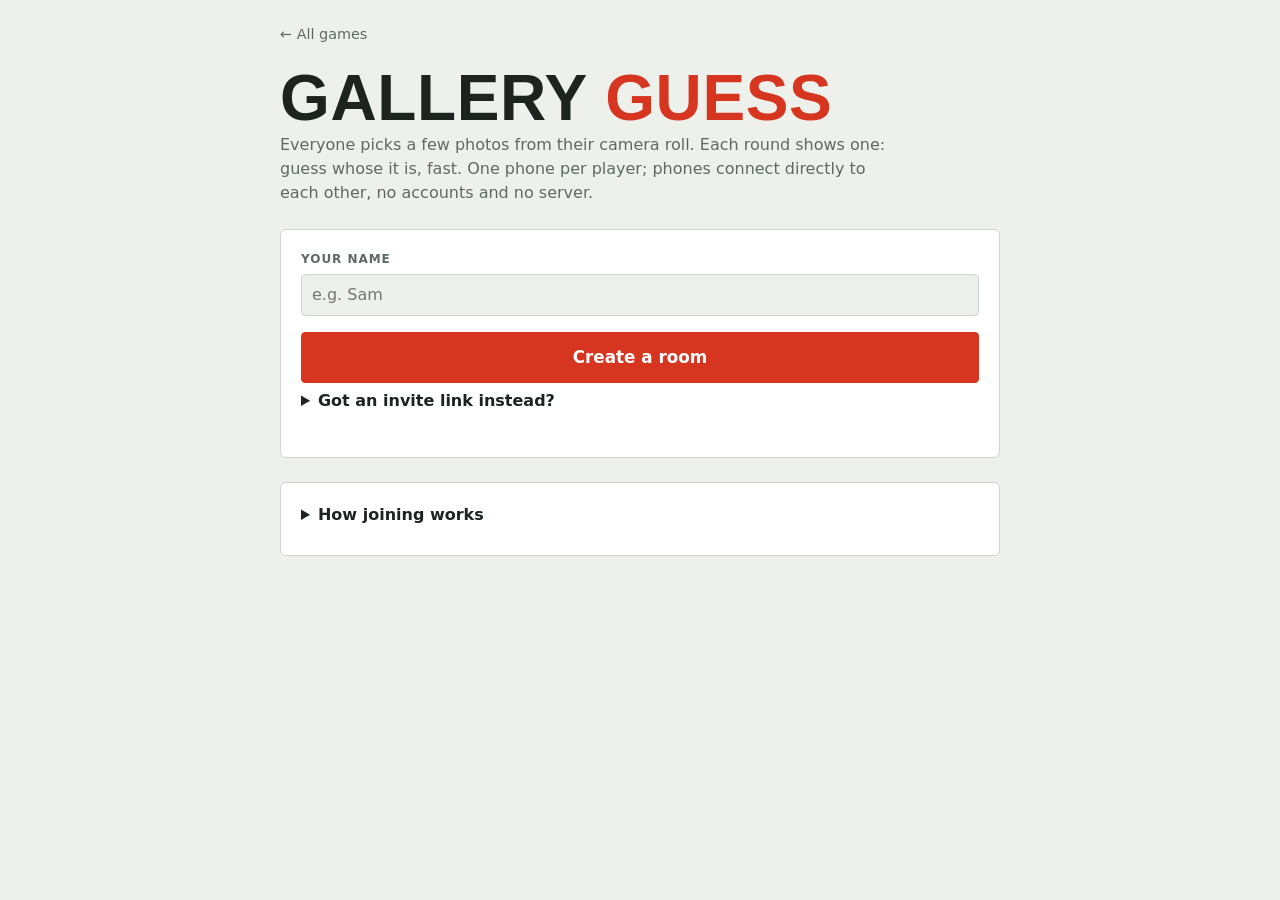
==== site/games/gallery-guess/index.html @ bb888557 "Gallery Guess: peer-to-peer multiplayer, brand tokens, tests - Gallery Guess: one phone per player, " ====
<!doctype html>
<html lang="en">
<head>
<meta charset="utf-8">
<meta name="viewport" content="width=device-width, initial-scale=1, viewport-fit=cover">
<!-- Other players send us data: only scripts from this site may ever run (no inline scripts). -->
<meta http-equiv="Content-Security-Policy" content="default-src 'self'; script-src 'self'; style-src 'self' 'unsafe-inline' https://fonts.googleapis.com; font-src https://fonts.gstatic.com; img-src 'self' blob: data:; media-src 'self' blob:; connect-src 'self'; object-src 'none'; base-uri 'none'; form-action 'none'">
<meta name="theme-color" content="#1d2420">
<meta name="mobile-web-app-capable" content="yes">
<meta name="apple-mobile-web-app-capable" content="yes">
<meta name="apple-mobile-web-app-status-bar-style" content="black-translucent">
<meta name="apple-mobile-web-app-title" content="Minigames">
<link rel="manifest" href="../../manifest.webmanifest">
<link rel="icon" type="image/png" sizes="192x192" href="../../icons/icon-192.png">
<link rel="apple-touch-icon" href="../../icons/apple-touch-icon.png">
<script src="../../shared/pwa.js" data-root="../../"></script>
<title>Gallery Guess</title>
<link rel="preconnect" href="https://fonts.googleapis.com">
<link rel="stylesheet" href="../../shared/theme.css">
<style>
/* Gallery Guess: one phone per player, phones talk directly (shared/mesh.js). */
.topbar { display: flex; flex-wrap: wrap; gap: 8px 12px; align-items: center; justify-content: space-between; }
.room-info { display: flex; flex-wrap: wrap; gap: 8px; align-items: center; }
.room-info button { min-height: 36px; padding: 4px 12px; font-size: .9rem; }
.dot { display: inline-block; width: 8px; height: 8px; border-radius: 50%; background: var(--good); margin-right: 6px; vertical-align: middle; }
.dot.off { background: var(--muted); }
.lost { border: 2px solid var(--accent); border-radius: var(--radius); padding: 12px 14px; display: grid; gap: 10px; }

/* QR codes stay dark-on-light in both themes so every camera can read them */
.qr { justify-self: center; width: min(100%, 300px); background: var(--face-fg); border-radius: var(--radius); padding: 6px; line-height: 0; }
.qr svg { width: 100%; height: auto; }
.qr .qr-bg { fill: var(--face-fg); }
.qr .qr-fg { fill: var(--face); }
.qr .hint { line-height: 1.5; padding: 40% 12px; display: block; text-align: center; color: var(--face); }
.steps { margin: 0; padding-left: 1.3em; display: grid; gap: 4px; }
.reply-box { display: grid; gap: 14px; justify-items: center; text-align: center; }
.reply-box .row { justify-content: center; }
.big-name { font-family: var(--display); font-weight: var(--display-weight); text-transform: var(--display-case); font-size: clamp(2rem, 8vw, 3rem); line-height: 1; overflow-wrap: anywhere; }
.face .hint, .face .lede { color: var(--face-fg); opacity: .75; }
.face button:not(.primary) { border-color: color-mix(in srgb, var(--face-fg) 40%, transparent); }

/* Lobby */
.members { list-style: none; margin: 0; padding: 0; display: grid; gap: 6px; }
.members li { display: flex; gap: 8px; align-items: center; min-height: 44px; border-bottom: 1px solid var(--line); padding-bottom: 6px; }
.members .who { flex: 1; min-width: 0; overflow-wrap: anywhere; }
.members .tags { display: flex; gap: 6px; flex-wrap: wrap; justify-content: flex-end; }
.members .off { color: var(--muted); }
.chip.lead { border-color: var(--accent); color: var(--accent); }
.chip.ok { border-color: var(--good); color: var(--good); }
.kick { min-height: 44px; min-width: 44px; padding: 0; color: var(--muted); display: grid; place-items: center; }
.slots { display: grid; grid-template-columns: repeat(5, 1fr); gap: 8px; }
.slot { position: relative; aspect-ratio: 1; }
.slot .pick { width: 100%; height: 100%; min-height: 0; padding: 0; overflow: hidden; display: grid; place-items: center;
  border: 2px dashed var(--line); border-radius: var(--radius); color: var(--muted); font-size: 1.6rem; line-height: 1; }
.slot.filled .pick { border-style: solid; }
.slot img { width: 100%; height: 100%; object-fit: cover; display: block; }
/* remove button: small round badge in the corner, with a 44px touch area */
.slot .x { position: absolute; top: 4px; right: 4px; width: 28px; height: 28px; min-height: 0; padding: 0; border: 0; border-radius: 50%;
  display: grid; place-items: center; background: color-mix(in srgb, var(--face) 80%, transparent); color: var(--face-fg); }
.slot .x::after { content: ""; position: absolute; inset: -8px; }
.locked .slot { pointer-events: none; }
.locked .slot .x { display: none; }
.start-row { display: grid; gap: 8px; }

/* Round */
.stage { display: grid; gap: 12px; justify-items: center; text-align: center; }
.photo { width: 100%; height: min(52dvh, 520px); border-radius: var(--radius); overflow: hidden; display: grid; place-items: center;
  background: color-mix(in srgb, var(--face-fg) 8%, transparent); }
.photo img { max-width: 100%; max-height: 100%; object-fit: contain; display: block; }
.photo .hint { padding: 16px; }
.timer { width: 100%; height: 8px; border-radius: 4px; background: color-mix(in srgb, var(--face-fg) 20%, transparent); overflow: hidden; }
.timer i { display: block; height: 100%; width: 100%; background: var(--accent); transform-origin: left; }
.options { width: 100%; display: grid; grid-template-columns: repeat(auto-fit, minmax(140px, 1fr)); gap: 8px; }
.options button { min-height: 52px; font-weight: 600; border-color: color-mix(in srgb, var(--face-fg) 40%, transparent); overflow-wrap: anywhere; }
.options button.picked { background: var(--accent); color: var(--accent-fg); border-color: var(--accent); }
.options button:disabled:not(.picked) { opacity: .45; }
.options button.right { background: var(--good); color: var(--face); border-color: var(--good); opacity: 1; }
.guessed { display: flex; flex-wrap: wrap; gap: 6px; justify-content: center; min-height: 28px; }
.guessed .chip { border-color: color-mix(in srgb, var(--face-fg) 40%, transparent); }
.guessed .chip.done { border-color: var(--good); color: var(--good); }

/* Reveal and results */
.reveal-photo { height: min(32dvh, 300px); }
.verdict { font-family: var(--mono); font-size: 1.05rem; }
.verdict.good { color: var(--good); }
.board { list-style: none; margin: 0; padding: 0; display: grid; gap: 4px; font-variant-numeric: tabular-nums; text-align: left; justify-self: stretch; }
.board li { display: grid; grid-template-columns: 2em 1fr auto auto; gap: 8px; align-items: baseline; padding: 6px 0; border-bottom: 1px solid var(--line); }
.board .place { font-family: var(--mono); color: var(--muted); }
.board .pick { color: var(--muted); font-size: .85rem; text-align: right; }
.board .score { font-family: var(--mono); font-weight: 600; text-align: right; min-width: 3.5em; }
.face .board li { border-color: color-mix(in srgb, var(--face-fg) 20%, transparent); }
.face .board .place, .face .board .pick { color: var(--face-fg); opacity: .65; }
.board .plus { color: var(--good); }
.winner { font-family: var(--display); font-weight: var(--display-weight); text-transform: var(--display-case); font-size: clamp(2.6rem, 11vw, 5rem); color: var(--accent); line-height: 1; overflow-wrap: anywhere; text-align: center; }
.gallery { display: grid; grid-template-columns: repeat(auto-fill, minmax(140px, 1fr)); gap: 10px; }
.gallery figure { margin: 0; display: grid; gap: 4px; }
.gallery button { padding: 0; border: 0; border-radius: var(--radius); overflow: hidden; aspect-ratio: 1; }
.gallery img { width: 100%; height: 100%; object-fit: cover; display: block; }
.gallery figcaption { font-size: .85rem; color: var(--muted); overflow-wrap: anywhere; }

dialog { border: 1px solid var(--line); border-radius: var(--radius-lg); background: var(--panel); color: var(--fg); padding: 20px;
  width: min(100vw - 24px, 480px); max-height: calc(100dvh - 24px); }
dialog::backdrop { background: color-mix(in srgb, var(--face) 70%, transparent); }
dialog .close-row { display: flex; justify-content: flex-end; }
#scanDialog video { width: 100%; border-radius: var(--radius); background: var(--face); }
#viewer img { width: 100%; max-height: 75dvh; object-fit: contain; display: block; }

.toast { position: fixed; left: 50%; bottom: calc(16px + env(safe-area-inset-bottom, 0px)); transform: translateX(-50%);
  background: var(--face); color: var(--face-fg); border-radius: 999px; padding: 10px 18px; font-size: .95rem;
  max-width: calc(100vw - 32px); box-shadow: 0 6px 24px color-mix(in srgb, var(--face) 40%, transparent); z-index: 10;
  transition: opacity .2s, transform .2s; }
.toast:empty { opacity: 0; transform: translate(-50%, 12px); pointer-events: none; }
@media (prefers-reduced-motion: reduce) { .toast { transition: none; } }
.how p { margin: 0; }
details summary { cursor: pointer; font-weight: 600; min-height: 32px; }
#inviteSlot > summary { font-family: var(--display); font-weight: var(--display-weight); text-transform: var(--display-case); font-size: 1.6rem; }
#inviteSlot #invitePanel > h2 { display: none; }
#inviteSlot:not([open]) { gap: 0; }
@media (max-width: 480px) {
  .slots { gap: 6px; }
  .options { grid-template-columns: 1fr 1fr; }
}
</style>
</head>
<body>
<main>
  <div class="topbar">
    <a class="back" href="../../">← All games</a>
    <div class="room-info" id="roomInfo" hidden>
      <span class="hint"><span class="dot" id="netDot"></span><span id="netText"></span></span>
      <button type="button" id="inviteOpen">Invite</button>
      <button type="button" id="leaveBtn">Leave</button>
    </div>
  </div>

  <div class="lost" id="lost" hidden role="alert">
    <b>Connection lost.</b>
    <span class="hint">Your phone lost contact with the room (screen lock or network). Ask a player to show their invite code and scan it to get back in. Your score is kept.</span>
  </div>

  <!-- Start: name, create or join -->
  <section id="home" class="page stack" hidden>
    <header>
      <h1>Gallery <span>Guess</span></h1>
      <p class="lede">Everyone picks a few photos from their camera roll. Each round shows one: guess whose it is, fast. One phone per player; phones connect directly to each other, no accounts and no server.</p>
    </header>
    <div class="panel">
      <label class="field"><span class="label">Your name</span>
        <input type="text" id="nameInput" maxlength="20" autocomplete="nickname" enterkeyhint="go" placeholder="e.g. Sam"></label>
      <div id="joinBox" class="field" hidden>
        <p class="hint"><b id="inviterName"></b> invited you to a room.</p>
        <button class="primary" type="button" id="joinBtn">Join the game</button>
      </div>
      <div id="createBox" class="field">
        <button class="primary" type="button" id="createBtn">Create a room</button>
        <details>
          <summary>Got an invite link instead?</summary>
          <div class="row">
            <input type="text" id="inviteInput" placeholder="Paste the invite link" autocomplete="off" style="flex: 1">
            <button type="button" id="inviteGo">Join</button>
            <button type="button" id="inviteScan" hidden>Scan</button>
          </div>
        </details>
      </div>
      <p class="hint" id="homeMsg" role="alert"></p>
    </div>
    <details class="panel how">
      <summary>How joining works</summary>
      <p>One player creates a room and shows an invite code. You scan it with your phone camera, type your name and get a reply code. The host scans your reply, and you're in. Anyone already in the room can invite the next player.</p>
      <p class="hint">Works best on the same Wi-Fi. Across the internet it usually works too; some strict networks (offices, hotels, some mobile carriers) block direct connections.</p>
    </details>
  </section>

  <!-- Guest: show the reply code to the inviter -->
  <section id="reply" class="page face reply-box" hidden>
    <span class="label" style="color: inherit; opacity: .7">Almost in</span>
    <div class="big-name">Show this to <span id="replyTo"></span></div>
    <p class="hint">They scan it with their phone camera. Can't scan? Share the link with them instead.</p>
    <div class="qr" id="replyQr"><span class="hint">Preparing your reply…</span></div>
    <div class="row">
      <button type="button" id="replyShare">Share link</button>
      <button type="button" id="replyCopy">Copy link</button>
    </div>
    <p class="hint" id="replyMsg" role="status">Waiting for them to scan…</p>
    <button type="button" id="replyCancel">Cancel</button>
  </section>

  <!-- Reply link opened in a new tab: hand it to the game tab -->
  <section id="handoff" class="page panel" hidden>
    <h2 id="handoffTitle">Passing the reply on…</h2>
    <p class="hint" id="handoffMsg">One moment.</p>
    <div id="handoffManual" class="field" hidden>
      <span class="label">Reply code</span>
      <div class="row"><input type="text" id="handoffCode" readonly style="flex: 1"><button type="button" id="handoffCopy">Copy</button></div>
    </div>
  </section>

  <!-- Lobby -->
  <section id="lobby" class="page stack" hidden>
    <header><h1>Gallery <span>Guess</span></h1></header>
    <div class="panel">
      <div class="row" style="justify-content: space-between"><h2>Players</h2><span class="label" id="roomCode"></span></div>
      <ul class="members" id="members"></ul>
    </div>
    <details class="panel" id="inviteSlot"><summary>Invite players</summary></details>
    <div class="panel" id="photosPanel">
      <h2>Your photos</h2>
      <p class="hint">Pick up to 5 photos from your camera roll. Interesting ones that give a hint about you work best.</p>
      <div class="slots" id="slots"></div>
      <input type="file" id="fileInput" accept="image/*" multiple hidden>
      <button class="primary" type="button" id="readyBtn">I'm ready</button>
    </div>
    <div class="panel start-row">
      <button class="primary" type="button" id="startBtn" hidden>Start the game</button>
      <p class="hint" id="startMsg"></p>
    </div>
  </section>

  <!-- Round -->
  <section id="round" class="page face stage" hidden>
    <span class="label" id="roundLabel" style="color: inherit; opacity: .7"></span>
    <div class="timer"><i id="timerBar"></i></div>
    <div class="photo" id="roundPhoto"></div>
    <div class="big-name" style="font-size: 1.6rem">Whose photo is this?</div>
    <div class="options" id="options"></div>
    <div class="guessed" id="guessed"></div>
  </section>

  <!-- Reveal -->
  <section id="reveal" class="page face stage" hidden>
    <span class="label" id="revealLabel" style="color: inherit; opacity: .7"></span>
    <div class="photo reveal-photo" id="revealPhoto"></div>
    <div class="big-name" id="revealOwner"></div>
    <div class="verdict" id="revealVerdict"></div>
    <ol class="board" id="revealBoard" style="width: 100%"></ol>
  </section>

  <!-- Game over -->
  <section id="over" class="page stack" hidden>
    <div class="panel">
      <span class="label" style="text-align: center">Winner</span>
      <div class="winner" id="winner"></div>
      <ol class="board" id="finalBoard"></ol>
      <button class="primary" type="button" id="againBtn" hidden>Play again</button>
      <p class="hint" id="againMsg"></p>
    </div>
    <div class="panel">
      <h2>All the photos</h2>
      <div class="gallery" id="gallery"></div>
    </div>
  </section>
</main>

<!-- The invite panel lives in the lobby, or in this dialog during a game -->
<dialog id="inviteDialog" aria-label="Invite players">
  <div class="close-row"><button type="button" data-close>Close</button></div>
  <div id="invitePanel" class="field">
    <h2>Invite players</h2>
    <ol class="steps hint">
      <li>They scan this code with their phone camera (or open the link).</li>
      <li>They type their name and show you a reply code.</li>
      <li>You scan their reply with your camera. Done.</li>
    </ol>
    <div class="qr" id="inviteQr"><span class="hint">Making an invite…</span></div>
    <div class="row" style="justify-content: center">
      <button type="button" id="inviteShare">Share link</button>
      <button type="button" id="inviteCopy">Copy link</button>
      <button type="button" id="inviteNew">New code</button>
    </div>
    <div class="field">
      <span class="label">Their reply</span>
      <div class="row">
        <button type="button" id="replyScan" hidden>Scan reply</button>
        <input type="text" id="replyInput" placeholder="…or paste their reply link" autocomplete="off" style="flex: 1">
        <button type="button" id="replyGo">Add</button>
      </div>
    </div>
    <p class="hint" id="inviteMsg" role="status"></p>
  </div>
</dialog>

<dialog id="scanDialog" aria-label="Scan a code">
  <div class="close-row"><button type="button" data-close>Close</button></div>
  <video id="scanVideo" playsinline muted></video>
  <p class="hint">Point the camera at the code.</p>
</dialog>

<dialog id="viewer" aria-label="Photo">
  <div class="close-row"><button type="button" data-close>Close</button></div>
  <img alt="" id="viewerImg">
  <p class="hint" id="viewerCap"></p>
</dialog>

<div class="toast" id="toast" role="status" aria-live="polite"></div>

<script type="module" src="game.js"></script>
</body>
</html>
---- site/shared/theme.css ----
/* Minigames shared base: layout, type and components built only from the tokens in brand.css.
   Every page links just this file. Games add their own styles on top; no raw colors anywhere. */
@import url("brand.css");

/* Light/dark: the OS decides; <html data-theme="light|dark"> forces one. */
:root { color-scheme: light dark; }
:root[data-theme="light"] { color-scheme: light; }
:root[data-theme="dark"] { color-scheme: dark; }

* { box-sizing: border-box; }
[hidden] { display: none !important; }
html, body { margin: 0; }
body {
  background: var(--bg); color: var(--fg); font: 16px/1.5 var(--body);
  padding-top: calc(24px + env(safe-area-inset-top, 0px));
  padding-bottom: calc(48px + env(safe-area-inset-bottom, 0px));
  /* phones: no double-tap zoom, no grey tap flash */
  touch-action: manipulation;
  -webkit-tap-highlight-color: transparent;
  -webkit-text-size-adjust: 100%;
  padding-left: max(16px, env(safe-area-inset-left, 0px));
  padding-right: max(16px, env(safe-area-inset-right, 0px));
}
main { max-width: 720px; margin: 0 auto; display: grid; gap: 24px; }
/* One page at a time; each page fades in when shown. */
.page { animation: page-in .35s ease-out both; }
@keyframes page-in { from { opacity: 0; transform: translateY(16px); } to { opacity: 1; transform: none; } }
@media (prefers-reduced-motion: reduce) { .page { animation: none; } }
/* A page made of several panels: same spacing as between the sections of <main>. */
.stack { display: grid; gap: 24px; align-content: start; }

/* Type */
h1, h2 { font-family: var(--display); font-weight: var(--display-weight); text-transform: var(--display-case); letter-spacing: .01em; margin: 0; text-wrap: balance; }
h1 { font-size: clamp(2.6rem, 9vw, 4rem); line-height: .9; }
h1 span { color: var(--accent); }
h2 { font-size: 1.6rem; }
.lede { color: var(--muted); margin: 6px 0 0; max-width: 60ch; }
.label { font-size: .75rem; text-transform: uppercase; letter-spacing: .08em; color: var(--muted); font-weight: 600; }
.hint { color: var(--muted); font-size: .9rem; margin: 0; }
.mono { font-family: var(--mono); font-variant-numeric: tabular-nums; }

/* Surfaces */
.panel { background: var(--panel); border: 1px solid var(--line); border-radius: var(--radius); padding: 20px; display: grid; gap: 16px; }
.face { background: var(--face); color: var(--face-fg); border-radius: var(--radius-lg); padding: 20px; }
.chip { font-size: .85rem; padding: 3px 10px; border-radius: 999px; border: 1px solid var(--line); }

/* Controls */
button, input { font: inherit; color: inherit; }
button { min-height: 44px; cursor: pointer; border-radius: var(--radius-sm); border: 1px solid var(--line); background: transparent; padding: 8px 14px; }
:focus-visible { outline: 3px solid var(--accent); outline-offset: 2px; }
.primary { background: var(--accent); color: var(--accent-fg); border-color: var(--accent); font-weight: 600; padding: 12px 20px; font-size: 1.05rem; }
.primary:disabled { opacity: .45; cursor: not-allowed; }
.face .primary { border-color: var(--face-fg); }
input[type="text"], input[type="number"] {
  background: var(--bg); border: 1px solid var(--line); border-radius: var(--radius-sm); padding: 8px 10px; min-width: 0;
}
.row { display: flex; gap: 10px; flex-wrap: wrap; align-items: center; }
.field { display: grid; gap: 6px; }
.back { color: var(--muted); text-decoration: none; font-size: .9rem; display: inline-flex; gap: 6px; align-items: center; border-radius: 2px; }
.back:hover { color: var(--accent); }

@media (max-width: 480px) {
  body { padding-top: calc(16px + env(safe-area-inset-top, 0px)); }
  main, .stack { gap: 16px; }
  .panel { padding: 16px; }
  .primary { width: 100%; }
}
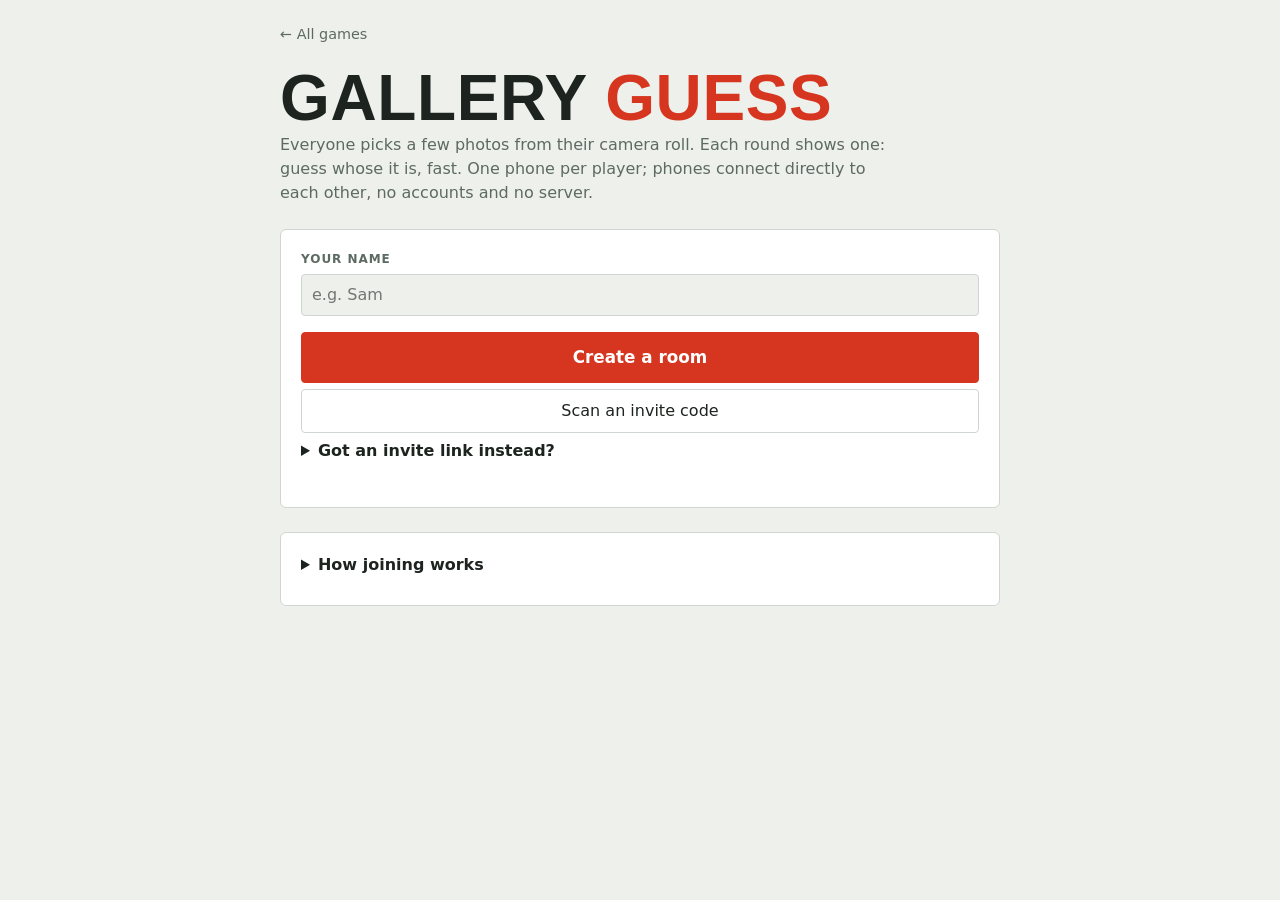
==== commit c55bd869: "Gallery Guess: scan QR codes inside the page on any phone - shared/qr-scan.js: QR reader for camera " ====
--- a/site/games/gallery-guess/index.html
+++ b/site/games/gallery-guess/index.html
@@ -102,7 +102,9 @@
   width: min(100vw - 24px, 480px); max-height: calc(100dvh - 24px); }
 dialog::backdrop { background: color-mix(in srgb, var(--face) 70%, transparent); }
 dialog .close-row { display: flex; justify-content: flex-end; }
-#scanDialog video { width: 100%; border-radius: var(--radius); background: var(--face); }
+.viewfinder { position: relative; }
+.viewfinder video { width: 100%; display: block; border-radius: var(--radius); background: var(--face); }
+.viewfinder::after { content: ""; position: absolute; inset: 15%; border: 3px solid var(--accent); border-radius: var(--radius); pointer-events: none; }
 #viewer img { width: 100%; max-height: 75dvh; object-fit: contain; display: block; }
 
 .toast { position: fixed; left: 50%; bottom: calc(16px + env(safe-area-inset-bottom, 0px)); transform: translateX(-50%);
@@ -153,12 +155,12 @@
       </div>
       <div id="createBox" class="field">
         <button class="primary" type="button" id="createBtn">Create a room</button>
+        <button type="button" id="inviteScan" hidden>Scan an invite code</button>
         <details>
           <summary>Got an invite link instead?</summary>
           <div class="row">
             <input type="text" id="inviteInput" placeholder="Paste the invite link" autocomplete="off" style="flex: 1">
             <button type="button" id="inviteGo">Join</button>
-            <button type="button" id="inviteScan" hidden>Scan</button>
           </div>
         </details>
       </div>
@@ -270,9 +272,9 @@
     <div class="field">
       <span class="label">Their reply</span>
       <div class="row">
-        <button type="button" id="replyScan" hidden>Scan reply</button>
-        <input type="text" id="replyInput" placeholder="…or paste their reply link" autocomplete="off" style="flex: 1">
+        <input type="text" id="replyInput" placeholder="Paste their reply link" autocomplete="off" style="flex: 1">
         <button type="button" id="replyGo">Add</button>
+        <button type="button" id="replyScan" hidden>Scan</button>
       </div>
     </div>
     <p class="hint" id="inviteMsg" role="status"></p>
@@ -281,8 +283,8 @@
 
 <dialog id="scanDialog" aria-label="Scan a code">
   <div class="close-row"><button type="button" data-close>Close</button></div>
-  <video id="scanVideo" playsinline muted></video>
-  <p class="hint">Point the camera at the code.</p>
+  <div class="viewfinder"><video id="scanVideo" playsinline muted></video></div>
+  <p class="hint">Point the camera at the code and hold still for a moment.</p>
 </dialog>
 
 <dialog id="viewer" aria-label="Photo">
